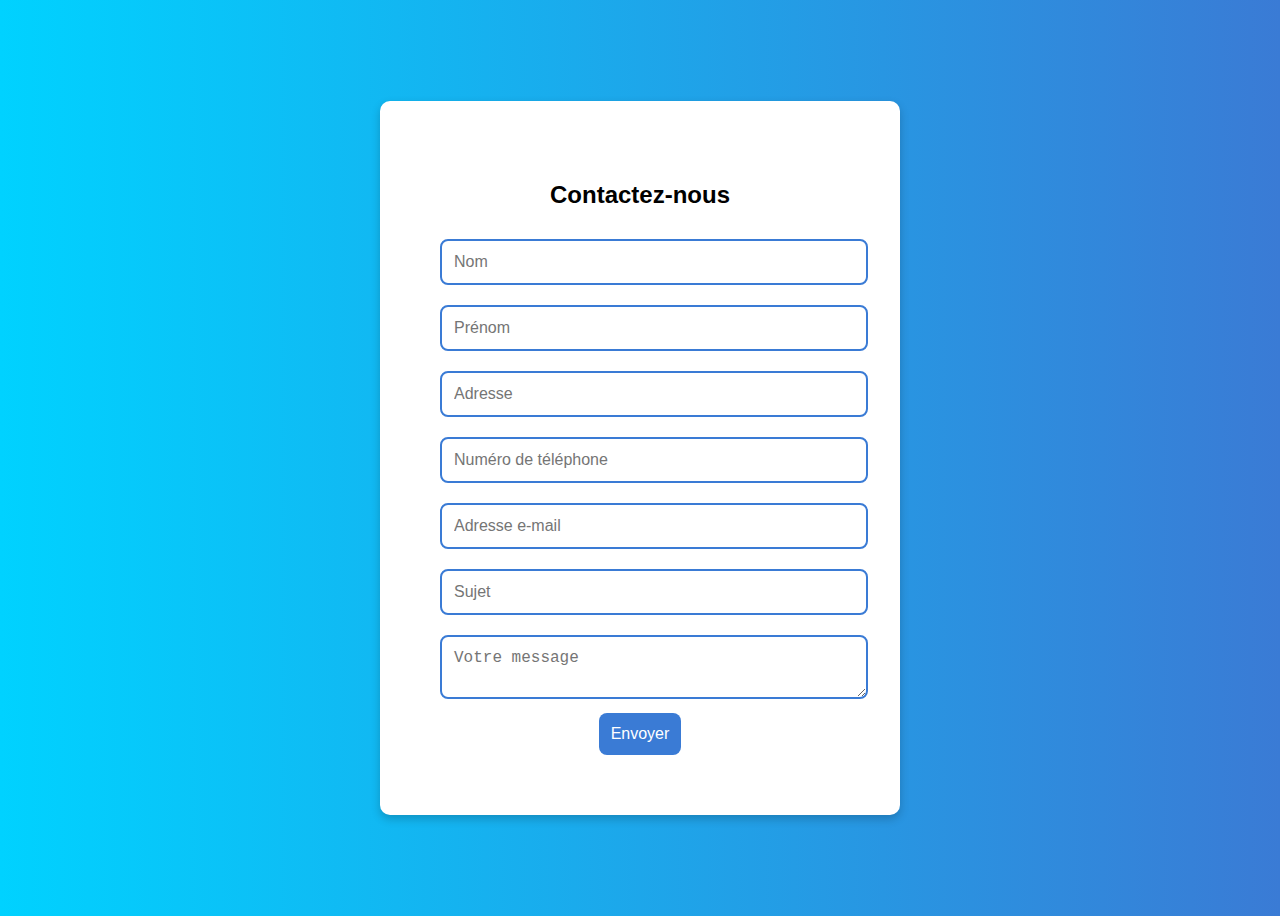
==== contact.html @ d54ad7ed "Formulaire" ====
<!DOCTYPE html>
<html lang="fr">
<head>
    <meta charset="UTF-8">
    <meta name="viewport" content="width=device-width, initial-scale=1.0">
    <title>Formulaire de Contact</title>
    <style>
        body {
            font-family: Arial, sans-serif;
            display: flex;
            justify-content: center;
            align-items: center;
            height: 100vh;
            background: linear-gradient(to right, #00d2ff, #3a7bd5);
            color: black;
        }
        .container {
            background: white;
            padding: 60px;
            border-radius: 10px;
            box-shadow: 0 4px 10px rgba(0, 0, 0, 0.2);
            text-align: center;
            max-width: 400px;
            width: 100%;
        }
        input, textarea {
            width: 100%;
            padding: 12px;
            margin: 10px 0;
            border: 2px solid #3a7bd5;
            border-radius: 8px;
            font-size: 16px;
        }
        button {
            background: #3a7bd5;
            color: white;
            padding: 12px;
            border: none;
            border-radius: 8px;
            font-size: 16px;
            cursor: pointer;
            transition: background 0.3s;
        }
        button:hover {
            background: #285a9f;
        }
        .confirmation {
            color: green;
            display: none;
            margin-top: 10px;
        }
    </style>
</head>
<body>
    <div class="container">
        <h2>Contactez-nous</h2>
        <form id="contactForm" method="POST" action="process_form.php">
            <input type="text" id="nom" name="nom" placeholder="Nom" required>
            <input type="text" id="prenom" name="prenom" placeholder="Prénom" required>
            <input type="text" id="adresse" name="adresse" placeholder="Adresse" required>
            <input type="tel" id="telephone" name="telephone" placeholder="Numéro de téléphone" required pattern="[0-9]{10}">
            <input type="email" id="email" name="email" placeholder="Adresse e-mail" required>
            <input type="text" id="sujet" name="sujet" placeholder="Sujet" required>
            <textarea id="message" name="message" placeholder="Votre message" required></textarea>
            <button type="submit">Envoyer</button>
        </form>
        <p id="confirmation" class="confirmation">Message envoyé avec succès !</p>
    </div>
    
    <script>
        document.getElementById('contactForm').addEventListener('submit', function(event) {
            let confirmation = document.getElementById('confirmation');
            confirmation.style.display = 'block';
            setTimeout(function() {
                confirmation.style.display = 'none';
            }, 3000);
        });
    </script>
</body>
</html>
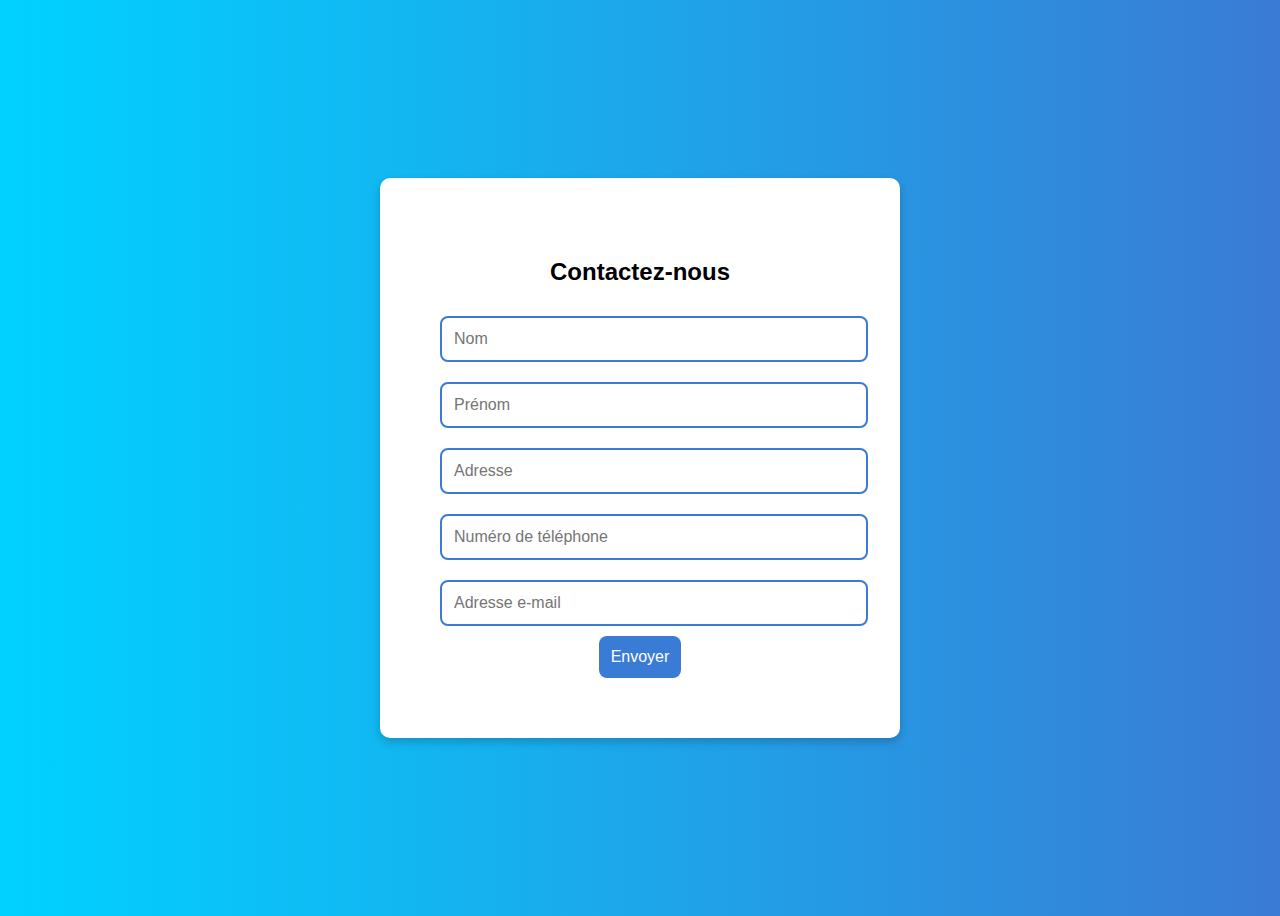
==== commit 96bc7f45: "formulaire" ====
--- a/contact.html
+++ b/contact.html
@@ -23,7 +23,7 @@
             max-width: 400px;
             width: 100%;
         }
-        input, textarea {
+        input {
             width: 100%;
             padding: 12px;
             margin: 10px 0;
@@ -60,8 +60,6 @@
             <input type="text" id="adresse" name="adresse" placeholder="Adresse" required>
             <input type="tel" id="telephone" name="telephone" placeholder="Numéro de téléphone" required pattern="[0-9]{10}">
             <input type="email" id="email" name="email" placeholder="Adresse e-mail" required>
-            <input type="text" id="sujet" name="sujet" placeholder="Sujet" required>
-            <textarea id="message" name="message" placeholder="Votre message" required></textarea>
             <button type="submit">Envoyer</button>
         </form>
         <p id="confirmation" class="confirmation">Message envoyé avec succès !</p>
